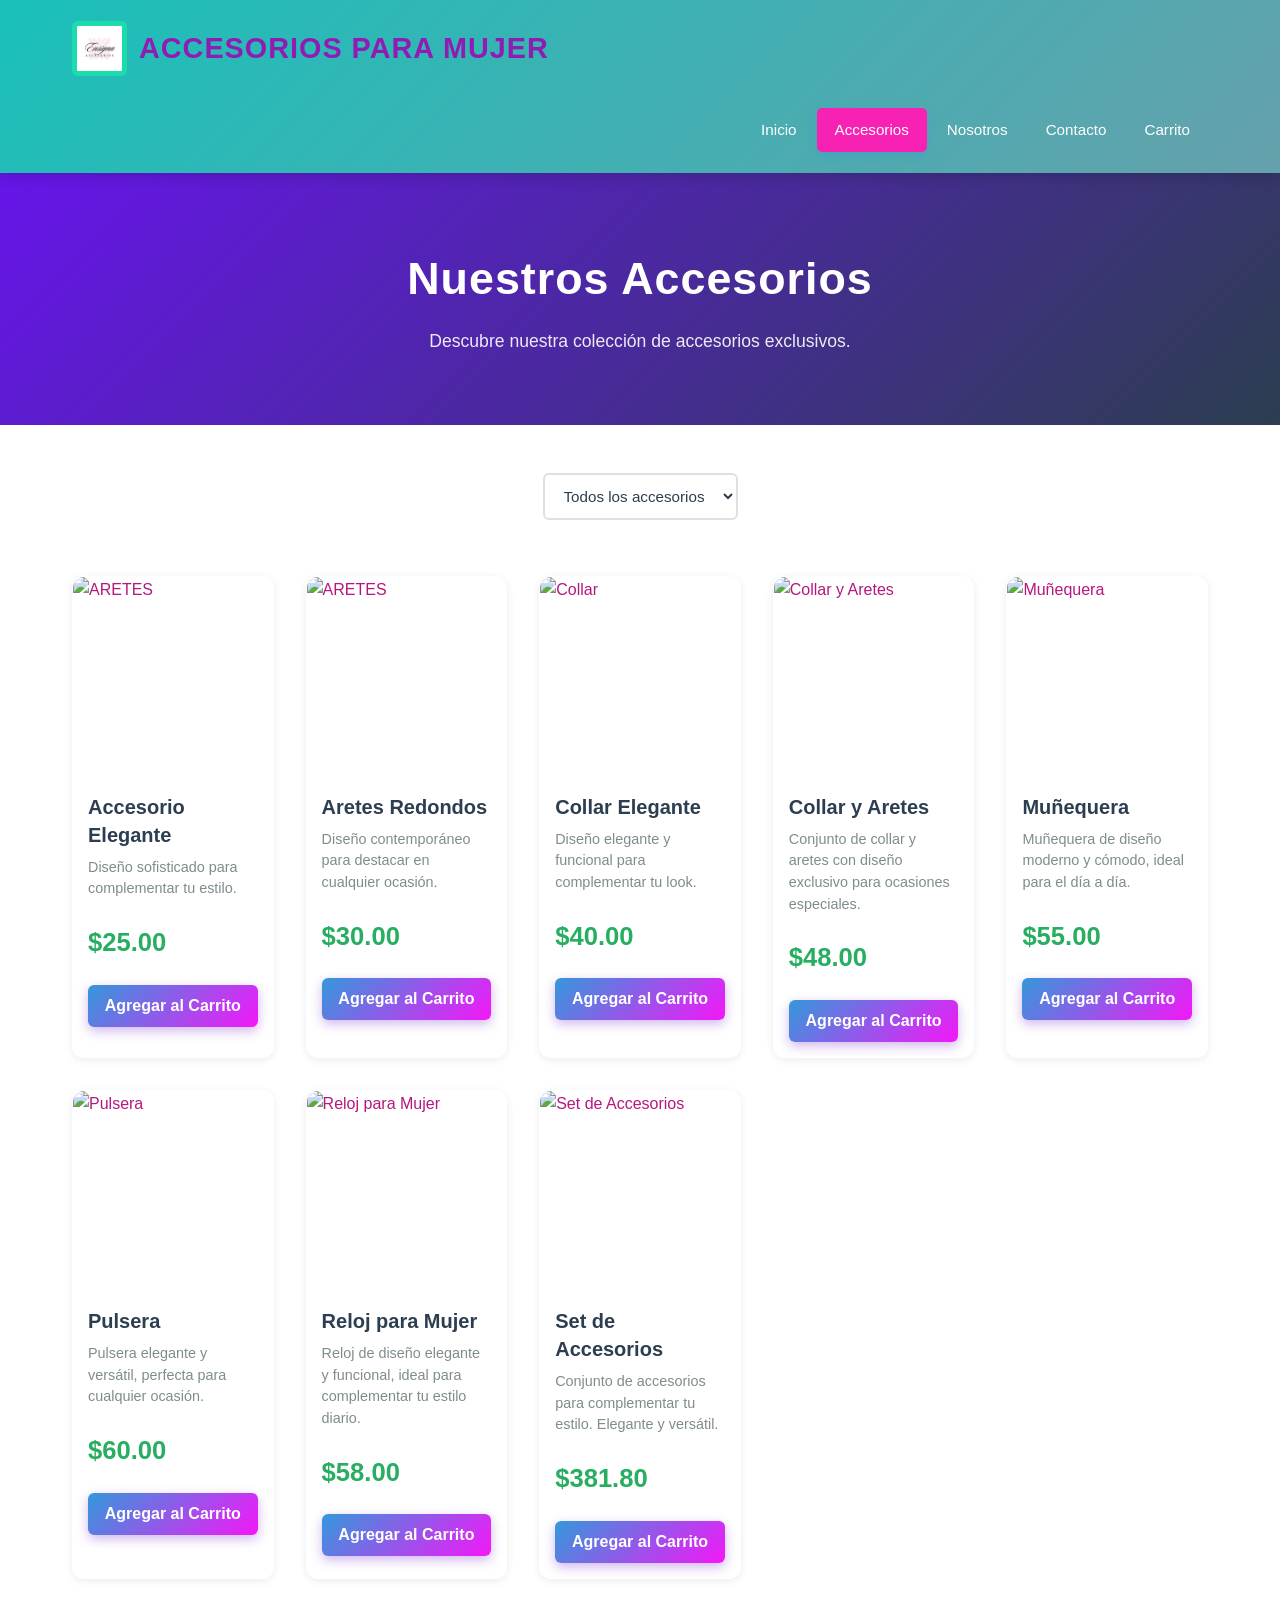
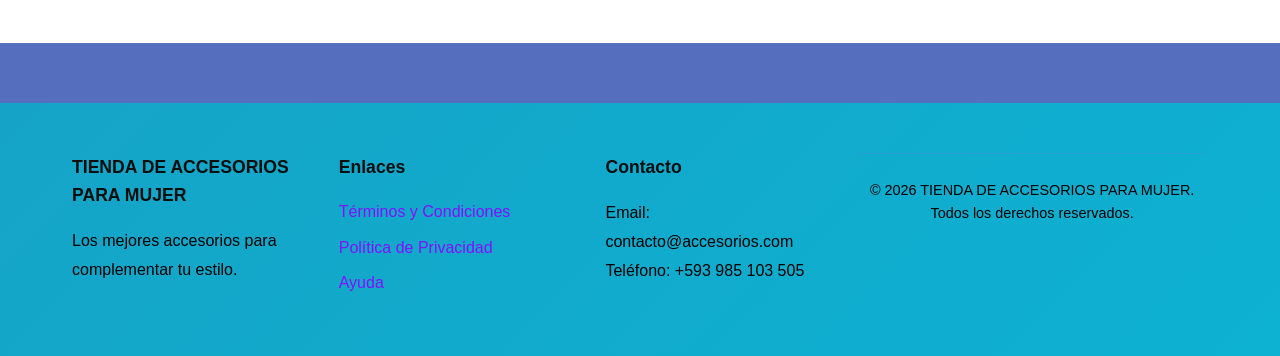
==== index.html.html @ 02ab2b05 "Add files via upload" ====
<!DOCTYPE html>
<html lang="es">
<head>
    <meta charset="UTF-8">
    <meta name="viewport" content="width=device-width, initial-scale=1.0">
    <title>Productos - ACCESORIOS PARA MUJER</title>
    <link rel="stylesheet" href="css/styles.css">
    <link rel="stylesheet" href="css/responsive.css">
</head>
<body>

    <header>
        <div class="container">
            <div class="logo">
                <img src="img/logo.png" alt="Logo ACCESORIOS PARA MUJER">
                <h1>ACCESORIOS PARA MUJER</h1>
            </div>

            <nav>
                <ul>
                    <li><a href="index.html">Inicio</a></li>
                    <li><a href="products.html" class="active">Accesorios</a></li>
                    <li><a href="about.html">Nosotros</a></li>
                    <li><a href="contact.html">Contacto</a></li>
                    <li><a href="cart.html">Carrito</a></li>
                </ul>
            </nav>
        </div>
    </header>

    <main>

        <section class="page-header">
            <div class="container">
                <h1>Nuestros Accesorios</h1>
                <p>Descubre nuestra colección de accesorios exclusivos.</p>
            </div>
        </section>

        <section class="products-section">
            <div class="container">
                <div class="filter-bar">
                    <select id="categoryFilter">
                        <option value="all">Todos los accesorios</option>
                        <option value="mujer">Collar</option>
                        <option value="mujer">Aretes</option>
                        <option value="mujer">Setcompleto</option>
                    </select>
                </div>

                <div class="products-grid">

                    <div class="product-card" data-category="mujer">
                        <img src="img/products/areteslargo.jpeg" alt="ARETES">
                        <h3>Accesorio Elegante</h3>
                        <p class="description">
                            Diseño sofisticado para complementar tu estilo.
                        </p>
                        <p class="price">$25.00</p>
                        <button class="btn add-to-cart">Agregar al Carrito</button>
                    </div>

                    <div class="product-card" data-category="mujer">
                        <img src="img/products/aretesredondo.jpg" alt="ARETES">
                        <h3>Aretes Redondos</h3>
                        <p class="description">
                            Diseño contemporáneo para destacar en cualquier ocasión.
                        </p>
                        <p class="price">$30.00</p>
                        <button class="btn add-to-cart">Agregar al Carrito</button>
                    </div>

                    <div class="product-card" data-category="mujer">
                        <img src="img/products/collar.jpg" alt="Collar">
                        <h3>Collar Elegante</h3>
                        <p class="description">
                            Diseño elegante y funcional para complementar tu look.
                        </p>
                        <p class="price">$40.00</p>
                        <button class="btn add-to-cart">Agregar al Carrito</button>
                    </div>

                    <div class="product-card" data-category="mujer">
                        <img src="img/products/Collaryaretes.jpg" alt="Collar y Aretes">
                        <h3>Collar y Aretes</h3>
                        <p class="description">
                            Conjunto de collar y aretes con diseño exclusivo para ocasiones especiales.
                        </p>
                        <p class="price">$48.00</p>
                        <button class="btn add-to-cart">Agregar al Carrito</button>
                    </div>

                    <div class="product-card" data-category="mujer">
                        <img src="img/products/muñequera.jpg" alt="Muñequera">
                        <h3>Muñequera</h3>
                        <p class="description">
                            Muñequera de diseño moderno y cómodo, ideal para el día a día.
                        </p>
                        <p class="price">$55.00</p>
                        <button class="btn add-to-cart">Agregar al Carrito</button>
                    </div>

                    <div class="product-card" data-category="mujer">
                        <img src="img/products/pulsera.jpg" alt="Pulsera">
                        <h3>Pulsera</h3>
                        <p class="description">
                            Pulsera elegante y versátil, perfecta para cualquier ocasión.
                        </p>
                        <p class="price">$60.00</p>
                        <button class="btn add-to-cart">Agregar al Carrito</button>
                    </div>

                    <div class="product-card" data-category="mujer">
                        <img src="img/products/reloj.jpg" alt="Reloj para Mujer">
                        <h3>Reloj para Mujer</h3>
                        <p class="description">
                            Reloj de diseño elegante y funcional, ideal para complementar tu estilo diario.
                        </p>
                        <p class="price">$58.00</p>
                        <button class="btn add-to-cart">Agregar al Carrito</button>
                    </div>

                    <div class="product-card" data-category="mujer">
                     <img src="img/products/Setdeaccesorios.jpg" alt="Set de Accesorios">
                      <h3>Set de Accesorios</h3>
                   <p class="description">
                       Conjunto de accesorios para complementar tu estilo.
                        Elegante y versátil.
                   </p>
                     <p class="price">$381.80</p>
                    <button class="btn add-to-cart">Agregar al Carrito</button>
             </div>
            </div>
        </section>
    </main>

    <footer>

        <div class="container">
            <div class="footer-content">
                <div class="footer-section">
                    <h3>TIENDA DE ACCESORIOS PARA MUJER</h3>
                    <p>Los mejores accesorios para complementar tu estilo.</p>
                </div>

                <div class="footer-section">
                    <h3>Enlaces</h3>
                    <ul>
                        <li><a href="pages/terms.html">Términos y Condiciones</a></li>
                        <li><a href="pages/privacy.html">Política de Privacidad</a></li>
                        <li><a href="pages/help.html">Ayuda</a></li>
                    </ul>

                </div>

                <div class="footer-section">
                    <h3>Contacto</h3>
                    <p>Email: contacto@accesorios.com</p>
                    <p>Teléfono: +593 985 103 505</p>
                </div>

            </div>

            <div class="footer-bottom">
                <p>&copy; 2026 TIENDA DE ACCESORIOS PARA MUJER. Todos los derechos reservados.</p>
            </div>
        </div>
    </footer>

    <script src="js/main.js"></script>

</body>
</html>
---- css/styles.css ----
/* Reset y estilos base */
* {
    margin: 0;
    padding: 0;
    box-sizing: border-box;
}

body {
    font-family: 'Segoe UI', Tahoma, Geneva, Verdana, sans-serif;
    line-height: 1.6;
    color: #b6177e;
    background-color: #556fbe;
}

.container {
    max-width: 1200px;
    margin: 0 auto;
    padding: 0 20px;
}

/* Header */
header {
    background: linear-gradient(135deg, #19c0ba 0%, #66a1ac 100%);
    color: rgb(145, 28, 180);
    padding: 1.2rem 0;
    box-shadow: 0 4px 12px rgba(0,0,0,0.15);
    position: sticky;
    top: 0;
    z-index: 100;
}

header .container {
    display: flex;
    justify-content: space-between;
    align-items: center;
    flex-wrap: wrap;
}

.logo {
    display: flex;
    align-items: center;
    gap: 12px;
    cursor: pointer;
    transition: transform 0.3s ease;
}

.logo:hover {
    transform: scale(1.05);
}

.logo img {
    width: 55px;
    height: 55px;
    object-fit: contain;
    background: rgb(30, 219, 172);
    padding: 5px;
    border-radius: 6px;
}

.logo h1 {
    font-size: 1.8rem;
    font-weight: 700;
    letter-spacing: 1px;
}

nav ul {
    display: flex;
    list-style: none;
    gap: 2px;
}

nav a {
    color: white;
    text-decoration: none;
    padding: 10px 18px;
    border-radius: 5px;
    transition: all 0.3s ease;
    font-weight: 500;
    display: block;
}

nav a:hover {
    background-color: rgba(52, 152, 219, 0.9);
    transform: translateY(-2px);
}

nav a.active {
    background-color: #f721b3;
    box-shadow: 0 4px 8px rgba(52, 152, 219, 0.3);
}

/* Banner */
.banner {
    position: relative;
    height: 400px;
    overflow: hidden;
    background: linear-gradient(135deg, #667eea 0%, #764ba2 100%);
}

.banner img {
    width: 100%;
    height: 100%;
    object-fit: cover;
    opacity: 0.8;
}

.banner-text {
    position: absolute;
    top: 50%;
    left: 50%;
    transform: translate(-50%, -50%);
    text-align: center;
    color: white;
    background: rgba(0, 0, 0, 0.6);
    padding: 40px;
    border-radius: 12px;
    backdrop-filter: blur(5px);
    max-width: 600px;
}

.banner-text h2 {
    font-size: 2.8rem;
    margin-bottom: 15px;
    font-weight: 700;
    letter-spacing: 1px;
}

.banner-text p {
    font-size: 1.2rem;
    margin-bottom: 25px;
    font-weight: 300;
    opacity: 0.95;
}

/* Botones */
.btn {
    display: inline-block;
    padding: 12px 30px;
    background: linear-gradient(135deg, #3498db 0%, #f417f8 100%);
    color: white;
    text-decoration: none;
    border: none;
    border-radius: 6px;
    cursor: pointer;
    font-size: 1rem;
    transition: all 0.3s cubic-bezier(0.4, 0, 0.2, 1);
    font-weight: 600;
    box-shadow: 0 4px 12px rgba(100, 12, 206, 0.3);
}

.btn:hover {
    background: linear-gradient(135deg, #2980b9 0%, #1f618d 100%);
    transform: translateY(-2px);
    box-shadow: 0 6px 16px rgba(52, 152, 219, 0.4);
}

.btn:active {
    transform: translateY(0);
    box-shadow: 0 2px 8px rgba(194, 21, 221, 0.3);
}

.btn-checkout {
    width: 100%;
    padding: 15px;
    font-size: 1.1rem;
    margin-top: 20px;
}

/* Productos */
.page-header {
    background: linear-gradient(135deg, #6715ea 0%, #2c3e50 100%);
    color: white;
    padding: 60px 0;
    text-align: center;
}

.page-header h1 {
    font-size: 2.8rem;
    font-weight: 700;
    letter-spacing: 1px;
    margin-bottom: 12px;
}

.page-header p {
    font-size: 1.1rem;
    opacity: 0.9;
    font-weight: 300;
}

.featured-products,
.products-section {
    padding: 50px 0;
    background-color: #ffffff;
}

.featured-products h2,
.products-section h2 {
    text-align: center;
    margin-bottom: 45px;
    font-size: 2.2rem;
    color: #94019a;
    font-weight: 700;
    position: relative;
    padding-bottom: 15px;
}

.featured-products h2:after,
.products-section h2:after {
    content: '';
    position: absolute;
    bottom: 0;
    left: 50%;
    transform: translateX(-50%);
    width: 80px;
    height: 3px;
    background: linear-gradient(90deg, #3498db, #2980b9);
    border-radius: 2px;
}

.products-grid {
    display: grid;
    grid-template-columns: repeat(auto-fit, minmax(260px, 1fr));
    gap: 25px;
    padding: 20px 0;
}

.product-card {
    background: white;
    border-radius: 12px;
    overflow: hidden;
    box-shadow: 0 2px 8px rgba(0,0,0,0.08);
    transition: all 0.3s cubic-bezier(0.4, 0, 0.2, 1);
    border: 1px solid transparent;
}

.product-card:hover {
    transform: translateY(-8px);
    box-shadow: 0 12px 24px rgba(0,0,0,0.15);
    border-color: #3498db;
}

.product-card img {
    width: 100%;
    height: 220px;
    object-fit: cover;
    transition: transform 0.3s ease;
}

.product-card:hover img {
    transform: scale(1.05);
}

.product-card h3 {
    padding: 16px 15px 8px;
    font-size: 1.25rem;
    color: #2c3e50;
    font-weight: 600;
    line-height: 1.4;
}

.product-card .description {
    padding: 0 15px 10px;
    color: #7f8c8d;
    font-size: 0.9rem;
    line-height: 1.5;
    min-height: 40px;
}

.product-card .price {
    padding: 12px 15px;
    font-size: 1.6rem;
    font-weight: 700;
    color: #27ae60;
}

.product-card .btn {
    width: calc(100% - 30px);
    margin: 10px 15px 15px;
    text-align: center;
    font-weight: 600;
}

/* Filtros */
.filter-bar {
    margin-bottom: 30px;
    display: flex;
    justify-content: flex-start;
}

.filter-bar select {
    padding: 12px 15px;
    border: 2px solid #e0e0e0;
    border-radius: 6px;
    font-size: 1rem;
    background-color: white;
    cursor: pointer;
    transition: all 0.3s ease;
    font-weight: 500;
    color: #2c3e50;
}

.filter-bar select:hover,
.filter-bar select:focus {
    border-color: #3498db;
    box-shadow: 0 0 0 3px rgba(52, 152, 219, 0.1);
    outline: none;
}

/* Contenido de páginas */
.about-content,
.contact-content,
.cart-content,
.legal-content,
.help-content {
    padding: 50px 0;
}

.about-section,
.legal-section,
.help-section {
    background: white;
    padding: 30px;
    margin-bottom: 30px;
    border-radius: 10px;
    box-shadow: 0 2px 10px rgba(0,0,0,0.1);
}

.about-section h2,
.legal-section h2,
.help-section h2 {
    color: #2c3e50;
    margin-bottom: 15px;
    font-size: 1.8rem;
}

.about-section ul {
    margin-left: 20px;
    margin-top: 10px;
}

.about-section li {
    margin-bottom: 8px;
}

/* Contacto */
.contact-wrapper {
    display: grid;
    grid-template-columns: 1fr 1fr;
    gap: 40px;
}

.contact-info,
.contact-form {
    background: white;
    padding: 30px;
    border-radius: 10px;
    box-shadow: 0 2px 10px rgba(0,0,0,0.1);
}

.contact-info h2,
.contact-form h2 {
    color: #2c3e50;
    margin-bottom: 20px;
}

.info-item {
    margin-bottom: 25px;
}

.info-item h3 {
    color: #3498db;
    margin-bottom: 8px;
}

.form-group {
    margin-bottom: 20px;
}

.form-group label {
    display: block;
    margin-bottom: 5px;
    color: #2c3e50;
    font-weight: bold;
}

.form-group input,
.form-group textarea {
    width: 100%;
    padding: 10px;
    border: 1px solid #ddd;
    border-radius: 5px;
    font-size: 1rem;
    font-family: inherit;
}

.form-group textarea {
    resize: vertical;
}

/* Carrito */
.cart-wrapper {
    display: grid;
    grid-template-columns: 2fr 1fr;
    gap: 30px;
}

.cart-items,
.cart-summary {
    background: white;
    padding: 30px;
    border-radius: 10px;
    box-shadow: 0 2px 10px rgba(0,0,0,0.1);
}

.cart-item {
    display: flex;
    align-items: center;
    gap: 20px;
    padding: 20px 0;
    border-bottom: 1px solid #eee;
}

.cart-item img {
    width: 100px;
    height: 100px;
    object-fit: cover;
    border-radius: 5px;
}

.item-details {
    flex: 1;
}

.item-details h3 {
    margin-bottom: 10px;
    color: #2c3e50;
}

.item-quantity {
    display: flex;
    align-items: center;
    gap: 10px;
}

.item-quantity input {
    width: 60px;
    padding: 5px;
    border: 1px solid #ddd;
    border-radius: 5px;
}

.remove-btn {
    padding: 8px 15px;
    background-color: #e74c3c;
    color: white;
    border: none;
    border-radius: 5px;
    cursor: pointer;
}

.remove-btn:hover {
    background-color: #c0392b;
}

.cart-summary h2 {
    margin-bottom: 20px;
    color: #2c3e50;
}

.summary-item {
    display: flex;
    justify-content: space-between;
    padding: 15px 0;
    border-bottom: 1px solid #eee;
}

.summary-item.total {
    font-size: 1.3rem;
    font-weight: bold;
    color: #27ae60;
    border-top: 2px solid #eee;
    margin-top: 10px;
    padding-top: 20px;
}

.continue-shopping {
    display: block;
    text-align: center;
    margin-top: 15px;
    color: #3498db;
    text-decoration: none;
}

.continue-shopping:hover {
    text-decoration: underline;
}

/* Error 404 */
.error-page {
    padding: 100px 0;
    text-align: center;
}

.error-page h1 {
    font-size: 8rem;
    color: #3498db;
    margin-bottom: 20px;
}

.error-page h2 {
    font-size: 2rem;
    color: #2c3e50;
    margin-bottom: 20px;
}

.error-page p {
    font-size: 1.2rem;
    color: #666;
    margin-bottom: 30px;
}

/* FAQ */
.faq-item {
    margin-bottom: 25px;
    padding-bottom: 25px;
    border-bottom: 1px solid #eeeeee;
}

.faq-item:last-child {
    border-bottom: none;
}

.faq-item h3 {
    color: #3498db;
    margin-bottom: 10px;
}

/* Footer */
footer {
    background: linear-gradient(135deg, #15a4c7 0%, #0db1d2 100%);
    color: rgb(82, 5, 66);
    padding: 50px 0 20px;
    margin-top: 60px;
}

.footer-content {
    display: grid;
    grid-template-columns: repeat(auto-fit, minmax(250px, 1fr));
    gap: 35px;
    margin-bottom: 30px;
}

.footer-section h3 {
    margin-bottom: 18px;
    color: #0d0e0e;
    font-weight: 700;
    font-size: 1.1rem;
}

.footer-section ul {
    list-style: none;
}

.footer-section ul li {
    margin-bottom: 10px;
}

.footer-section a {
    color: #830fff;
    text-decoration: none;
    transition: color 0.3s ease;
    font-weight: 500;
}

.footer-section a:hover {
    color: #3498db;
}

.footer-section p {
    color: #030000;
    line-height: 1.8;
}

.footer-bottom {
    text-align: center;
    padding-top: 25px;
    border-top: 1px solid rgba(255, 24, 247, 0.1);
    color: #000000;
    font-size: 0.9rem;
}
---- css/responsive.css ----
/* ===========================
   RESPONSIVE DESIGN - ENTRE AMIGO TIENDA DE MASCOTAS
   =========================== */

/* ===== MOBILE FIRST (< 768px) ===== */

/* Reset para móviles */
body {
    overflow-x: hidden;
}

* {
    box-sizing: border-box;
}

/* Header en móviles */
header {
    padding: 1rem 0;
}

header .container {
    flex-wrap: wrap;
    gap: 1rem;
}

header .logo {
    width: 100%;
    justify-content: center;
}

header .logo img {
    height: 45px;
    width: 45px;
}

header .logo h1 {
    font-size: 1.4rem;
}

/* Menú vertical en móviles */
header nav {
    width: 100%;
}

header nav ul {
    flex-direction: column;
    gap: 0.3rem !important;
}

header nav ul li {
    width: 100%;
}

header nav ul li a {
    display: block;
    padding: 0.7rem;
    text-align: center;
    font-size: 0.95rem;
}

/* Página Header Mobile */
.page-header {
    padding: 40px 1rem;
}

.page-header h1 {
    font-size: 1.8rem;
}

.page-header p {
    font-size: 0.95rem;
}

/* Productos en dos columna */
.products-grid {
    display: grid !important;
    grid-template-columns: 1fr !important;
    gap: 1.2rem !important;
    padding: 0 !important;
}

.product-card {
    max-width: 100% !important;
}

/* Imágenes fluidas */
.product-card img {
    width: 100%;
    height: 200px;
    border-radius: 8px 8px 0 0 !important;
}

/* Ajustes de fuentes en móviles */
.product-card h3 {
    font-size: 1.05rem;
    padding: 12px 12px 6px !important;
}

.product-card .description {
    font-size: 0.85rem;
    padding: 0 12px 8px !important;
}

.product-card .price {
    font-size: 1.4rem;
    padding: 8px 12px !important;
}

/* Botones en móviles */
.product-card .btn {
    width: calc(100% - 24px) !important;
    padding: 10px !important;
    margin: 8px 12px 12px !important;
    font-size: 0.9rem;
}

/* Contenedor general */
.container {
    width: 100% !important;
    padding: 0 1rem !important;
    margin: 0 auto !important;
}

/* Filter bar en móviles */
.filter-bar {
    margin-bottom: 1.5rem !important;
    width: 100%;
    justify-content: center !important;
}

.filter-bar select {
    width: 100%;
    max-width: 280px;
    padding: 10px 12px !important;
    font-size: 0.95rem;
}

/* Section padding */
.products-section {
    padding: 2rem 0 !important;
}

/* ===== TABLETS (768px - 1023px) ===== */
@media (min-width: 768px) and (max-width: 1023px) {
    .container {
        max-width: 740px !important;
        padding: 0 1.5rem !important;
    }

    header .container {
        gap: 1.5rem;
    }

    header .logo {
        width: auto;
        justify-content: flex-start;
    }

    header .logo img {
        height: 48px;
        width: 48px;
    }

    header .logo h1 {
        font-size: 1.6rem;
    }

    /* 2 columnas de productos */
    .products-grid {
        grid-template-columns: repeat(2, 1fr) !important;
        gap: 1.8rem !important;
    }

    .product-card {
        width: 100% !important;
        max-width: none !important;
    }

    /* Menú más amplio */
    header nav ul {
        flex-direction: row !important;
        gap: 0.5rem !important;
    }

    header nav ul li {
        width: auto;
    }

    header nav ul li a {
        display: inline-block;
        padding: 8px 12px;
        text-align: center;
        font-size: 0.95rem;
    }

    /* Page header tablet */
    .page-header {
        padding: 50px 1.5rem;
    }

    .page-header h1 {
        font-size: 2.2rem;
    }

    .page-header p {
        font-size: 1rem;
    }

    /* Ajustes en fuentes */
    .product-card h3 {
        font-size: 1.15rem;
    }

    .product-card .description {
        font-size: 0.9rem;
    }

    .product-card .price {
        font-size: 1.5rem;
    }

    /* Filter bar */
    .filter-bar {
        justify-content: flex-start !important;
    }

    .filter-bar select {
        max-width: 300px;
        width: auto;
    }

    /* Productos section */
    .products-section {
        padding: 2.5rem 0 !important;
    }
}

/* ===== DESKTOP (1024px+) ===== */
@media (min-width: 1024px) {
    .container {
        max-width: 1200px !important;
        margin: 0 auto !important;
        padding: 0 2rem !important;
    }

    header {
        padding: 1.3rem 0;
    }

    header .container {
        gap: 2rem;
    }

    header .logo {
        width: auto;
    }

    header .logo img {
        height: 55px;
        width: 55px;
    }

    header .logo h1 {
        font-size: 1.8rem;
    }

    /* CSS Grid para Desktop 4 columnas */
    .products-grid {
        display: grid !important;
        grid-template-columns: repeat(5, 1fr) !important;
        gap: 2rem !important;
        padding: 1rem 0 !important;
    }

    .product-card {
        width: 100% !important;
        max-width: none !important;
    }

    /* Menú Navigation */
    header nav ul {
        flex-direction: row !important;
        gap: 2px !important;
        justify-content: flex-end;
    }

    header nav ul li {
        width: auto;
    }

    header nav ul li a {
        display: inline-block;
        padding: 10px 18px;
        font-size: 0.95rem;
    }

    /* Page header desktop */
    .page-header {
        padding: 70px 2rem;
    }

    .page-header h1 {
        font-size: 2.8rem;
    }

    .page-header p {
        font-size: 1.1rem;
    }

    /* Tipografía Desktop */
    .product-card h3 {
        font-size: 1.25rem;
        padding: 16px 15px 8px !important;
    }

    .product-card .description {
        font-size: 0.9rem;
        padding: 0 15px 10px !important;
    }

    .product-card .price {
        font-size: 1.6rem;
        padding: 12px 15px !important;
    }

    /* Botones Desktop */
    .product-card .btn {
        padding: 12px !important;
        font-size: 1rem !important;
        margin: 10px 15px 15px !important;
        width: calc(100% - 30px) !important;
    }

    .product-card .btn:hover {
        background-color: #0056b3;
        transform: translateY(-2px);
        box-shadow: 0 4px 12px rgba(0, 0, 0, 0.2);
    }

    /* Filter bar Desktop */
    .filter-bar {
        display: flex !important;
        justify-content: flex-start;
        margin-bottom: 2.5rem !important;
    }

    .filter-bar select {
        max-width: 280px;
        width: auto;
        padding: 12px 15px !important;
    }

    /* Productos section */
    .products-section {
        padding: 3rem 0 !important;
    }

    /* Footer */
    footer .container {
        display: flex;
        justify-content: space-between;
        gap: 2rem;
    }

    .footer-content {
        display: grid;
        grid-template-columns: repeat(3, 1fr);
        width: 100%;
        gap: 3rem;
    }
}

/* ===== Ajustes Generales ===== */

/* Asegurar que las imágenes no causen scroll horizontal */
img {
    max-width: 100%;
    height: auto;
    display: block;
}

/* Transiciones suaves */
a, button, .product-card {
    transition: all 0.3s cubic-bezier(0.4, 0, 0.2, 1);
}

/* Focus styles para accesibilidad */
button:focus,
a:focus,
input:focus,
select:focus {
    outline: 2px solid #3498db;
    outline-offset: 2px;
}

/* Mejoras visuales */
.btn {
    font-weight: 600;
}

.btn:active {
    transform: scale(0.98);
}

/* Banner responsive */
.banner {
    height: 280px;
}

@media (min-width: 768px) {
    .banner {
        height: 350px;
    }
}

@media (min-width: 1024px) {
    .banner {
        height: 400px;
    }
}

/* Smooth scroll behavior */
html {
    scroll-behavior: smooth;
}
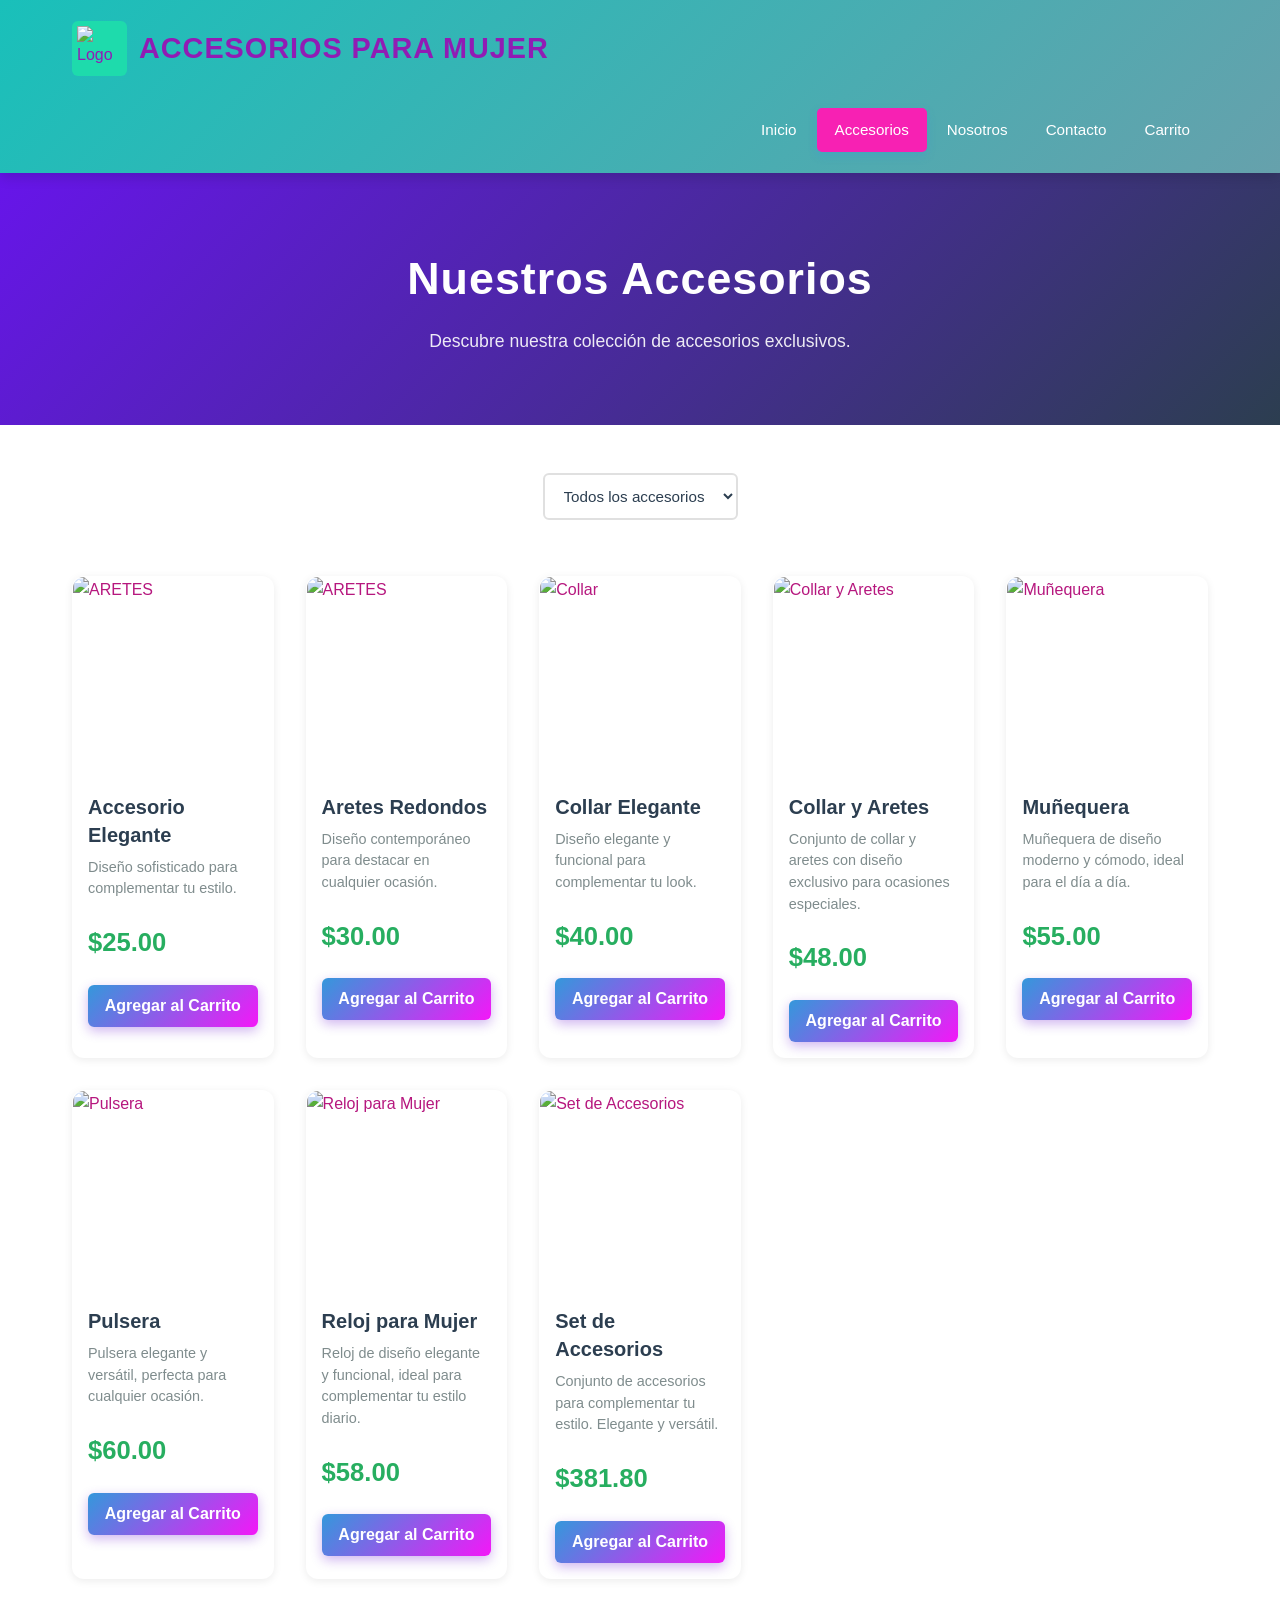
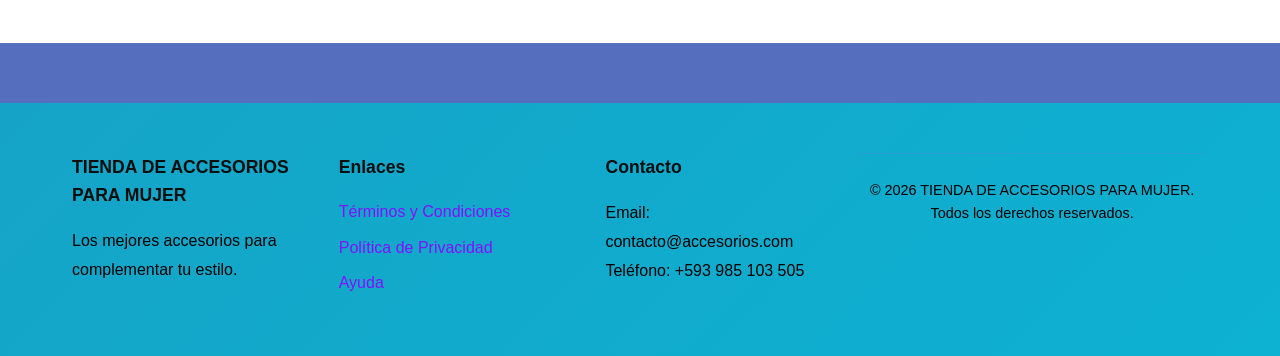
==== commit 271f68ca: "Change image paths for product images Updated image paths from 'img/' to 'imagen/' in index.html.htm" ====
--- a/index.html.html
+++ b/index.html.html
@@ -12,7 +12,7 @@
     <header>
         <div class="container">
             <div class="logo">
-                <img src="img/logo.png" alt="Logo ACCESORIOS PARA MUJER">
+                <img src="imagen/logo.png" alt="Logo ACCESORIOS PARA MUJER">
                 <h1>ACCESORIOS PARA MUJER</h1>
             </div>
 
@@ -51,7 +51,7 @@
                 <div class="products-grid">
 
                     <div class="product-card" data-category="mujer">
-                        <img src="img/products/areteslargo.jpeg" alt="ARETES">
+                        <img src="imagen/products/areteslargo.jpeg" alt="ARETES">
                         <h3>Accesorio Elegante</h3>
                         <p class="description">
                             Diseño sofisticado para complementar tu estilo.
@@ -61,7 +61,7 @@
                     </div>
 
                     <div class="product-card" data-category="mujer">
-                        <img src="img/products/aretesredondo.jpg" alt="ARETES">
+                        <img src="imagen/products/aretesredondo.jpg" alt="ARETES">
                         <h3>Aretes Redondos</h3>
                         <p class="description">
                             Diseño contemporáneo para destacar en cualquier ocasión.
@@ -71,7 +71,7 @@
                     </div>
 
                     <div class="product-card" data-category="mujer">
-                        <img src="img/products/collar.jpg" alt="Collar">
+                        <img src="imagen/products/collar.jpg" alt="Collar">
                         <h3>Collar Elegante</h3>
                         <p class="description">
                             Diseño elegante y funcional para complementar tu look.
@@ -81,7 +81,7 @@
                     </div>
 
                     <div class="product-card" data-category="mujer">
-                        <img src="img/products/Collaryaretes.jpg" alt="Collar y Aretes">
+                        <img src="imagen/products/Collaryaretes.jpg" alt="Collar y Aretes">
                         <h3>Collar y Aretes</h3>
                         <p class="description">
                             Conjunto de collar y aretes con diseño exclusivo para ocasiones especiales.
@@ -91,7 +91,7 @@
                     </div>
 
                     <div class="product-card" data-category="mujer">
-                        <img src="img/products/muñequera.jpg" alt="Muñequera">
+                        <img src="imagen/products/muñequera.jpg" alt="Muñequera">
                         <h3>Muñequera</h3>
                         <p class="description">
                             Muñequera de diseño moderno y cómodo, ideal para el día a día.
@@ -101,7 +101,7 @@
                     </div>
 
                     <div class="product-card" data-category="mujer">
-                        <img src="img/products/pulsera.jpg" alt="Pulsera">
+                        <img src="imagen/products/pulsera.jpg" alt="Pulsera">
                         <h3>Pulsera</h3>
                         <p class="description">
                             Pulsera elegante y versátil, perfecta para cualquier ocasión.
@@ -111,7 +111,7 @@
                     </div>
 
                     <div class="product-card" data-category="mujer">
-                        <img src="img/products/reloj.jpg" alt="Reloj para Mujer">
+                        <img src="imagen/products/reloj.jpg" alt="Reloj para Mujer">
                         <h3>Reloj para Mujer</h3>
                         <p class="description">
                             Reloj de diseño elegante y funcional, ideal para complementar tu estilo diario.
@@ -121,7 +121,7 @@
                     </div>
 
                     <div class="product-card" data-category="mujer">
-                     <img src="img/products/Setdeaccesorios.jpg" alt="Set de Accesorios">
+                     <img src="imagen/products/Setdeaccesorios.jpg" alt="Set de Accesorios">
                       <h3>Set de Accesorios</h3>
                    <p class="description">
                        Conjunto de accesorios para complementar tu estilo.
